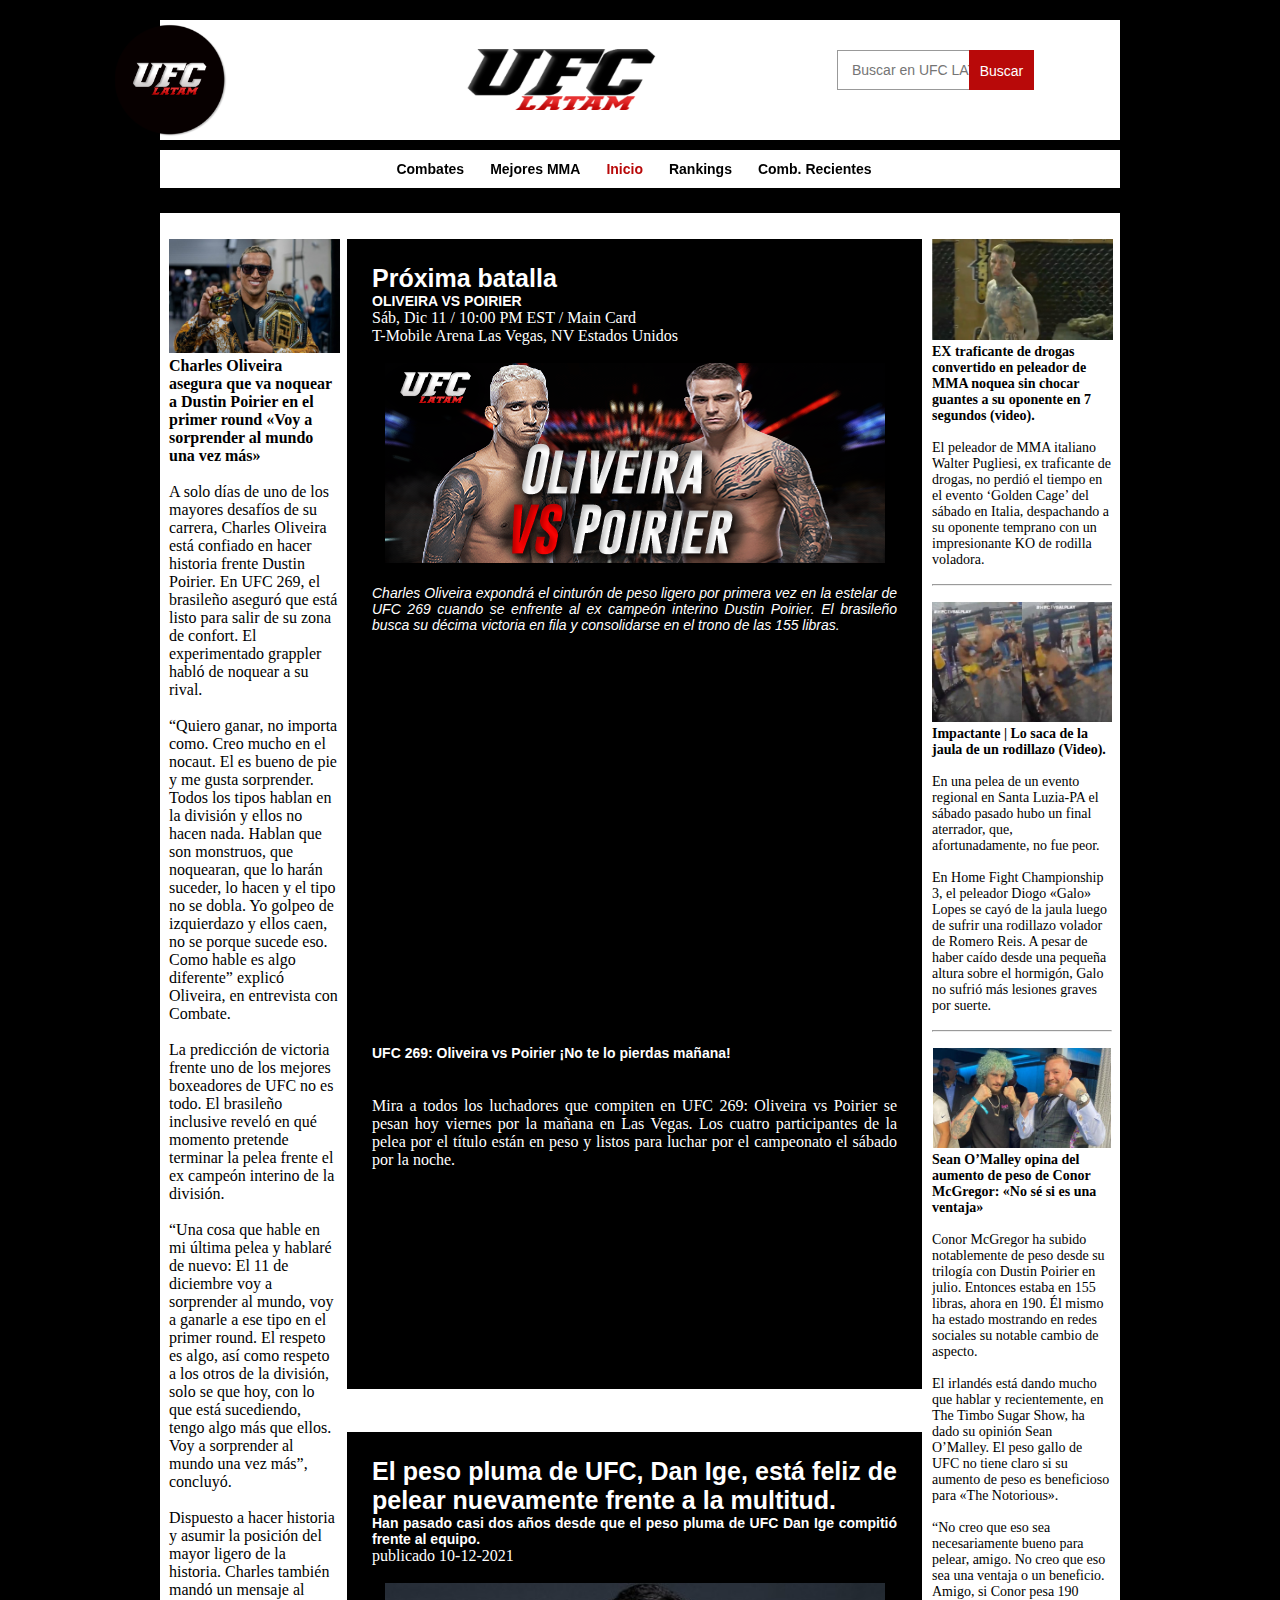
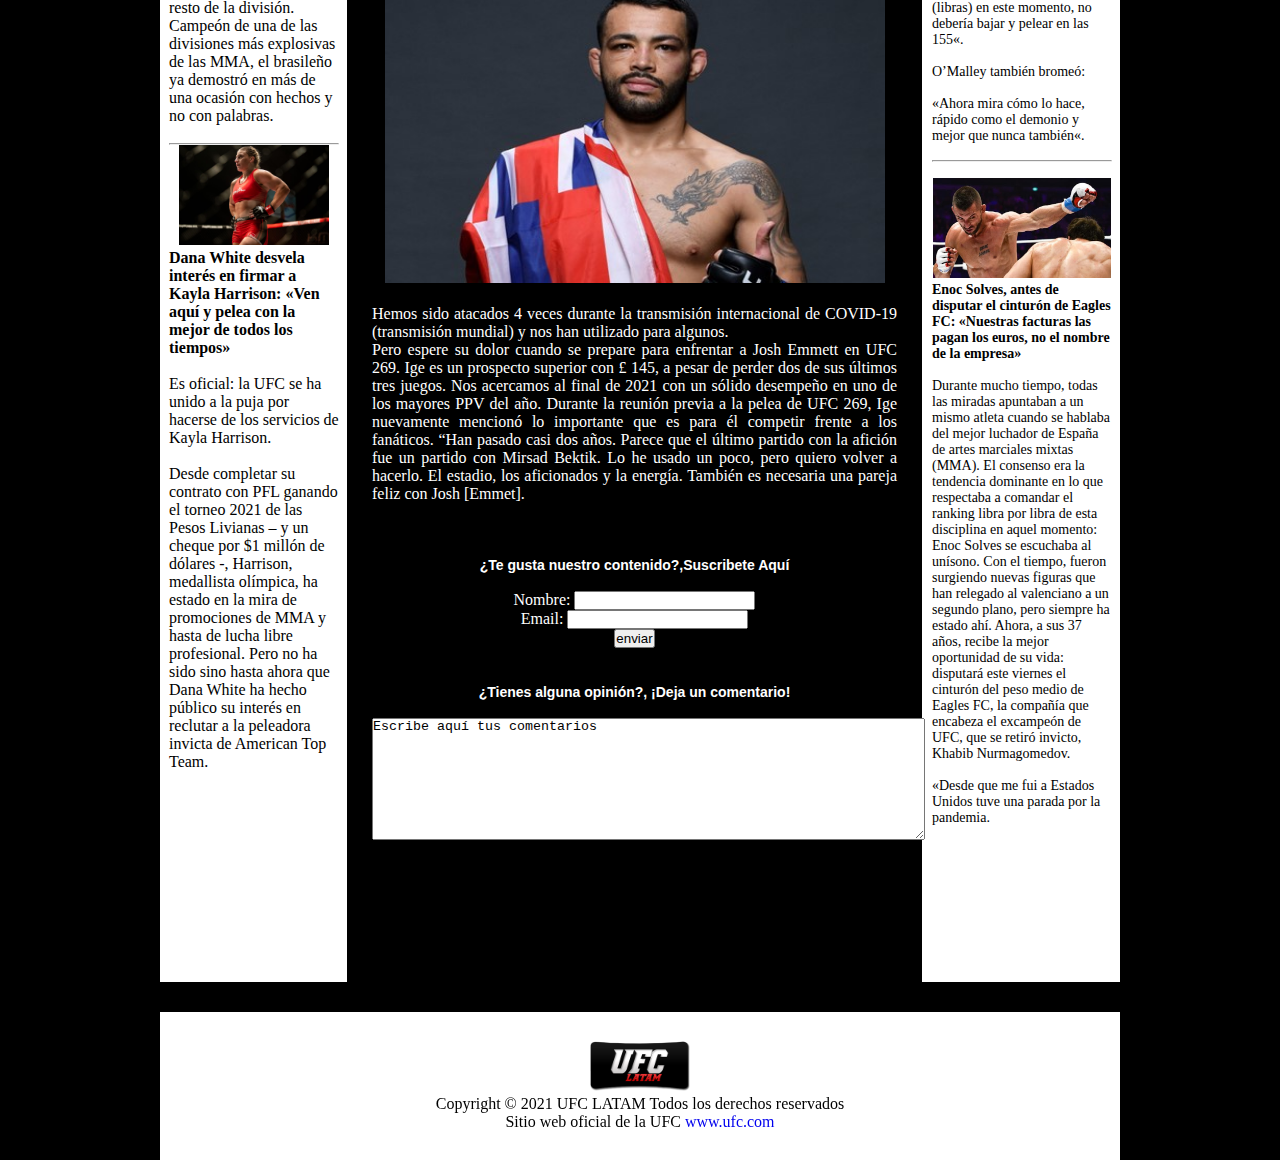
==== index.html @ 19a67400 "Add files via upload" ====
<!DOCTYPE html>
<html lang="es-ES">

<head>
  <meta lang="es-ES">
	<meta charset="utf-8">
	<meta name="description" content="UFC LATAM">
	<title>UFC LATAM</title>
	<link rel="stylesheet" href="ufcestilos.css">
</head>

<body>

<style>
#search-box {
    position: relative;
    width: 100%;
    text-align: left;
}
#search-form {
    height: 40px;
    border: 1px solid #999;
    -webkit-border-radius: 0px;
    -moz-border-radius: 0px;
    border-radius: 0px;
    background-color: #fff;
    overflow: hidden;
}
#search-text {
    font-size: 14px;
    color: #fff;
    border-width: 0;
    background:transparent ;
}
#search-box input[type="text"] {
    width: 70%;
    padding: 11px 0 12px 1em;
    color: #333;
    outline: none;
}
#search-button {
    position: absolute;
    top: 0;
    right: 0;
    height: 40px;
    width: 65px;
    font-size: 14px;
    color: #fff;
    text-align: center;
    line-height: 42px;
    border-width: 0;
    background-color: #B80909;
    -webkit-border-radius: 0px 0px 0px 0px;
    -moz-border-radius: 0px 0px 0px 0px;
    border-radius: 0px 0px 0px 0px;
    cursor: pointer;
}
</style>
      <div id="buscar">
      <div id='search-box'>
  <form action='/search' id='search-form' method='get' target='_top'>
    <input id='search-text' name='q' placeholder='Buscar en UFC LATAM' type='text'/>
    <button id='search-button' type='submit'><span>Buscar</span></button>
  </form>
</div>
</div>
<center>
    <div id="logo">
<img class="foto3" src="banner3.png" alt="imagen 2">
    </div>
    </center>
        <div id="logodos">
<img class="foto4" src="logocirculo.png"  alt="imagen 2">
    </div>
<div id="agrupar">
   <header id="cabecera">


   </header>

<nav id="menu">
  <ul>
  <center> 
  <STYLE>A {text-decoration: none;} </STYLE>
	<li><a style="color:black;" href="combates.html"onMouseOver="this.style.color='#B80909'" onMouseOut="this.style.color='black'">Combates</a></li>&nbsp;&nbsp;&nbsp;

	<li><a style="color:black;" href="mejoresmma.html"onMouseOver="this.style.color='#B80909'" onMouseOut="this.style.color='black'">Mejores MMA</a></li>&nbsp;&nbsp;&nbsp;

	<li><a style="color:#B80909" href="index.html" onMouseOver="this.style.color='black'" onMouseOut="this.style.color='#B80909'">Inicio</a></li>&nbsp;&nbsp;&nbsp;

  <li><a style="color:black;" href="rankings.html"onMouseOver="this.style.color='#B80909'" onMouseOut="this.style.color='black'">Rankings</a></li>&nbsp;&nbsp;&nbsp;

	<li><a style="color:black;" href="combrecientes.html"onMouseOver="this.style.color='#B80909'" onMouseOut="this.style.color='black'">Comb. Recientes</a></li>&nbsp;&nbsp;&nbsp;  
   </ul>
  </center>
</nav>

<div id="general">

 <div id="columnauno">
      <center><img class="noticia5" src="noticia5.jpg" alt="noticia5"></center>

      <b>Charles Oliveira asegura que va noquear a Dustin Poirier en el primer round «Voy a sorprender al mundo una vez más»</b>
      <br><br>
      A solo días de uno de los mayores desafíos de su carrera, Charles Oliveira está confiado en hacer historia frente Dustin Poirier. En UFC 269, el brasileño aseguró que está listo para salir de su zona de confort. El experimentado grappler habló de noquear a su rival.<br>
      <br>
      “Quiero ganar, no importa como. Creo mucho en el nocaut. El es bueno de pie y me gusta sorprender. Todos los tipos hablan en la división y ellos no hacen nada. Hablan que son monstruos, que noquearan, que lo harán suceder, lo hacen y el tipo no se dobla. Yo golpeo de izquierdazo y ellos caen, no se porque sucede eso. Como hable es algo diferente” explicó Oliveira, en entrevista con Combate.<br>
      <br>
      La predicción de victoria frente uno de los mejores boxeadores de UFC no es todo. El brasileño inclusive reveló en qué momento pretende terminar la pelea frente el ex campeón interino de la división.
      <br><br>
      “Una cosa que hable en mi última pelea y hablaré de nuevo: El 11 de diciembre voy a sorprender al mundo, voy a ganarle a ese tipo en el primer round. El respeto es algo, así como respeto a los otros de la división, solo se que hoy, con lo que está sucediendo, tengo algo más que ellos. Voy a sorprender al mundo una vez más”, concluyó.<br><br>
      Dispuesto a hacer historia y asumir la posición del mayor ligero de la historia. Charles también mandó un mensaje al resto de la división. Campeón de una de las divisiones más explosivas de las MMA, el brasileño ya demostró en más de una ocasión con hechos y no con palabras.
      <br><br><hr>


      <center><img class="noticia6" src="noticia6.jpg" alt="noticia6"></center>

      <b>Dana White desvela interés en firmar a Kayla Harrison: «Ven aquí y pelea con la mejor de todos los tiempos»</b>
      <br><br>
      Es oficial: la UFC se ha unido a la puja por hacerse de los servicios de Kayla Harrison.<br>
      <br>
      Desde completar su contrato con PFL ganando el torneo 2021 de las Pesos Livianas – y un cheque por $1 millón de dólares -, Harrison, medallista olímpica, ha estado en la mira de promociones de MMA y hasta de lucha libre profesional. Pero no ha sido sino hasta ahora que Dana White ha hecho público su interés en reclutar a la peleadora invicta de American Top Team.<br><br>
      <br><br>
      </div>

 
  <div id="noticias">
      <center><a href="https://twitter.com/Grabaka_Hitman/status/1467271474625097730?ref_src=twsrc%5Etfw%7Ctwcamp%5Etweetembed%7Ctwterm%5E1467271474625097730%7Ctwgr%5E%7Ctwcon%5Es1_&ref_url=https%3A%2F%2Fmma.uno%2Fex-traficante-de-drogas-convertido-en-peleador-de-mma-noquea-sin-chocar-guantes-a-su-oponente-en-7-segundos-video%2F"><img class="noticia1" src="noticia1.jpg" alt="noticia1"></a></center>

      <b>EX traficante de drogas convertido en peleador de MMA noquea sin chocar guantes a su oponente en 7 segundos (video).</b>
      <br><br>
      El peleador de MMA italiano Walter Pugliesi, ex traficante de drogas, no perdió el tiempo en el evento ‘Golden Cage’ del sábado en Italia, despachando a su oponente temprano con un impresionante KO de rodilla voladora.
      <br><br><hr>
      <br>
      <center><a href="https://twitter.com/Grabaka_Hitman/status/1467573175978450952?ref_src=twsrc%5Etfw%7Ctwcamp%5Etweetembed%7Ctwterm%5E1467573175978450952%7Ctwgr%5E%7Ctwcon%5Es1_&ref_url=https%3A%2F%2Fmma.uno%2Fimpactante-lo-saca-de-la-jaula-de-un-rodillazo-video%2F"><img class="noticia2" src="noticia2.jpg" alt="noticia1"></a></center>

      <b>Impactante | Lo saca de la jaula de un rodillazo (Video).</b>
      <br><br>
      En una pelea de un evento regional en Santa Luzia-PA el sábado pasado hubo un final aterrador, que, afortunadamente, no fue peor.<br><br>
      En Home Fight Championship 3, el peleador Diogo «Galo» Lopes se cayó de la jaula luego de sufrir una rodillazo volador de Romero Reis. A pesar de haber caído desde una pequeña altura sobre el hormigón, Galo no sufrió más lesiones graves por suerte.
      <br><br><hr>
      <br>
      <center><a href="https://twitter.com/TheNotoriousMMA/status/1467481762683146243?ref_src=twsrc%5Etfw%7Ctwcamp%5Etweetembed%7Ctwterm%5E1467481762683146243%7Ctwgr%5E%7Ctwcon%5Es1_&ref_url=https%3A%2F%2Fmma.uno%2Fsean-omalley-aumento-peso-conor-mcgregor%2F"><img class="noticia3" src="noticia3.jpg" alt="noticia1"></a></center>

      <b>Sean O’Malley opina del aumento de peso de Conor McGregor: «No sé si es una ventaja»</b>
      <br><br>
      Conor McGregor ha subido notablemente de peso desde su trilogía con Dustin Poirier en julio. Entonces estaba en 155 libras, ahora en 190. Él mismo ha estado mostrando en redes sociales su notable cambio de aspecto.<br>
      <br>
      El irlandés está dando mucho que hablar y recientemente, en The Timbo Sugar Show, ha dado su opinión Sean O’Malley. El peso gallo de UFC no tiene claro si su aumento de peso es beneficioso para «The Notorious».<br>
      <br>
      “No creo que eso sea necesariamente bueno para pelear, amigo. No creo que eso sea una ventaja o un beneficio. Amigo, si Conor pesa 190 (libras) en este momento, no debería bajar y pelear en las 155«.<br><br>
      O’Malley también bromeó:<br><br>
      «Ahora mira cómo lo hace, rápido como el demonio y mejor que nunca también«.
      <br><br><hr>
            <br>
      <center><img class="noticia3" src="noticia4.jpg" alt="noticia4"></center>

      <b>Enoc Solves, antes de disputar el cinturón de Eagles FC: «Nuestras facturas las pagan los euros, no el nombre de la empresa»</b>
      <br><br>
      Durante mucho tiempo, todas las miradas apuntaban a un mismo atleta cuando se hablaba del mejor luchador de España de artes marciales mixtas (MMA). El consenso era la tendencia dominante en lo que respectaba a comandar el ranking libra por libra de esta disciplina en aquel momento: Enoc Solves se escuchaba al unísono. Con el tiempo, fueron surgiendo nuevas figuras que han relegado al valenciano a un segundo plano, pero siempre ha estado ahí. Ahora, a sus 37 años, recibe la mejor oportunidad de su vida: disputará este viernes el cinturón del peso medio de Eagles FC, la compañía que encabeza el excampeón de UFC, que se retiró invicto, Khabib Nurmagomedov.<br>
      <br>
«Desde que me fui a Estados Unidos tuve una parada por la pandemia.
      <br><br>

            

    </div>

  <div id="body">
    <article>
    <header>
      <hgroup>
      <h1>Próxima batalla</h1>
      <h2>OLIVEIRA VS POIRIER</h2>
      </hgroup>
      <time datetime="2021-11-12" pubdate>Sáb, Dic 11 / 10:00 PM EST / Main Card
      </time>
     </header>
     T-Mobile Arena
     Las Vegas, NV
     Estados Unidos
     <figure>
      <center><br>
       <img src="bannerpelea.png" width="500" height="200">
       </center><br>
       <figcaption>
         Charles Oliveira expondrá el cinturón de peso ligero por primera vez en la estelar de UFC 269 cuando se enfrente al ex campeón interino Dustin Poirier. El brasileño busca su décima victoria en fila y consolidarse en el trono de las 155 libras.
       </figcaption>
       </figure><br><br><br><br>
       <center><iframe width="504" height="300" src="https://www.youtube.com/embed/aLBAzfDV10A" title="YouTube video player" frameborder="0" allow="accelerometer; autoplay; clipboard-write; encrypted-media; gyroscope; picture-in-picture" allowfullscreen></iframe></center><br><br>
       <h2>UFC 269: Oliveira vs Poirier ¡No te lo pierdas mañana!</h2><br><br>
        Mira a todos los luchadores que compiten en UFC 269: Oliveira vs Poirier se pesan hoy viernes por la mañana en Las Vegas. Los cuatro participantes de la pelea por el título están en peso y listos para luchar por el campeonato el sábado por la noche.

</article>
<br>
<article>
  <header>
    <hgroup>
      <h1>El peso pluma de UFC, Dan Ige, está feliz de pelear nuevamente frente a la multitud.</h1>
      <h2>Han pasado casi dos años desde que el peso pluma de UFC Dan Ige compitió frente al equipo.</h2>
    </hgroup>
    <time datetime="2021-10-12" pubdate>publicado 10-12-2021
    </time>
         <figure>
      <center><br>
       <img src="noticiaprincipal.jpg" width="500" height="300">
       </center><br>
  </header>
Hemos sido atacados 4 veces durante la transmisión internacional de COVID-19 (transmisión mundial) y nos han utilizado para algunos.<br>
Pero espere su dolor cuando se prepare para enfrentar a Josh Emmett en UFC 269.
Ige es un prospecto superior con £ 145, a pesar de perder dos de sus últimos tres juegos. Nos acercamos al final de 2021 con un sólido desempeño en uno de los mayores PPV del año.
Durante la reunión previa a la pelea de UFC 269, Ige nuevamente mencionó lo importante que es para él competir frente a los fanáticos.
“Han pasado casi dos años. Parece que el último partido con la afición fue un partido con Mirsad Bektik. Lo he usado un poco, pero quiero volver a hacerlo. El estadio, los aficionados y la energía. También es necesaria una pareja feliz con Josh [Emmet].
    <br><br><br><br>
    <center>
    <h2>¿Te gusta nuestro contenido?,Suscribete Aquí</h2><br>
    <form action="" method="post">
      <label for="name">Nombre:</label>
      <input name="name" required><br />
      <label for="email">Email:</label>
      <input name="email" type="email" required><br/>
      <span class="msg-error error"></span>
<div id="recaptcha" class="g-recaptcha" data-sitekey="6Ld4Jh8TAAAAAD2tURa21kTFwMkKoyJCqaXb0uoK"></div>
      <input type="submit" value="enviar" />
    </form>
    <script src='https://www.google.com/recaptcha/api.js'></script>
    <br><br>
    <h2>¿Tienes alguna opinión?, ¡Deja un comentario!</h2><br>
    <textarea name="comentarios" rows="8" cols="67">Escribe aquí tus comentarios</textarea>
    </center>
    </div>


 </article>
  </div>


<footer id="pie">
  <center><img src="bannerfondo.png" height="50" width="100"></center>
  Copyright &copy; 2021 UFC LATAM Todos los derechos reservados<br>
  Sitio web oficial de la UFC
<a href="https://www.ufc.com/" target="_blank">www.ufc.com</a>
</footer>
</body>
</html>
---- ufcestilos.css ----
/************ 
//--------------------------------
// GENERAL
//-------------------------------
************/
* { 
    margin: 0;
    padding: 0;
    box-sizing: border-box;
}


h1 {
  font: bold 25px verdana, sans-serif;
  color: white;
}

h2 {
  font: bold 14px verdana, sans-serif;
  color: white;

}


p {
  font: bold 14px verdana, sans-serif;
  color: black;
}



header, section, footer, aside, nav, article, figure, figcaption,
hgroup{
      display: block;  
}

/************ 
//-------------------------------
// IMAGENES
//-------------------------------
************/

.foto1 { padding: 0px; margin: 0px;  width: 120px; height: 120px; }

.foto2 { padding: 0px; margin: 25px; margin-left: 25px; float: none;  width: 200px; height: 70px; }

.foto3 { padding: 0px; margin: 25px; margin-left: 25px; float: none;  width: 200px; height: 70px; }

.foto4 { padding: 0px; margin: 0px;  width: 120px; height: 120px; }


.noticia1{ padding: 0px; margin-top: initial;  float: none; width: 212; height: 101px; }

.noticia2{ padding: 0px;  float: none; width: 220; height: 120px; }

.noticia3{ padding: 0px;  float: none; width: 220; height: 100px; }

.noticia4{ padding: 0px;  float: none; width: 220; height: 100px; }

.noticia5{ padding: 0px;  float: none; width: 220; height: 114px; }

.noticia6{ padding: 0px;  float: none; width: 220; height: 100px; }

.noticia7{ padding: 0px;  float: none; width: 220; height: 100px; }

.noticia8{ padding: 0px;  float: none; width: 220; height: 100px; }

body {
   text-align: center;
   background-color: black;
}

/************ 
//-------------------------------
// CABECERA
//-------------------------------
************/
#agrupar {
  margin: auto;
  width: 960px;
  text-align: left;
}

#cabecera {
  margin-top: 20px;
  background: white;
  width: auto;
  height: 120px;
  clear: none;

}
#logo{
  position: absolute;
  margin-left: 437px;
}
#logodos{
  position: absolute;
  margin-left: 110px;
}

#buscar{
  position: absolute;
  margin-left: 837px;
  margin-top: 30px;
}
    
#menu {
  margin-top: 10px;
  background: white;
  padding: 6px 15px;

}

#menu li {
  display: inline-block;
  list-style: none;
  padding: 5px;
  font: bold 14px verdana, sans-serif;
  text color: black;
}


div#general{
margin:auto;
margin-top: 25px;
width: 960px;
height: 2369px;
background-color:white;
}

div#columnauno{
  float: left;
  margin-top: 26px;
  margin-left: 9px;
  margin-right: 1px;
  marker-end: 25px;
  font size: ;
  height: 2343px;
  width: 170px;
  background-color:white;
  text-align: justify all;
}

div#noticias{
  float: right;
  font-size: 14px; 
  margin-top: 26px;
  margin-left: 3px;
  margin-right: 8px;
  height: 2343px;
  width: 180px;
  background-color:white;
  text-align: left;
}

div#body{
  float: left;
  margin-top: 26px;
  margin-right: 7px;
  margin-left: 7px;
  margin-bottom: 2px;a
  marker-end: 25px;a
  width: 960px;
  height: 1900px;
  background-color:white;
}

article {
  width: 575px;
  height: 1150px;
  color: white;
  text-align: justify;
  background: black;
  padding: 25px;
  margin-bottom: 25px;
}

article footer {
  color: white;
  text-align: justify-all;
}

msg-error {
  color: #c65848;
}
.g-recaptcha.error {
  border: solid 2px #c64848;
  padding: .2em;
  width: 19em;
}
/************
//-----------------------------
// PIE PÁGINA
//-----------------------------
************/

#pie {
  color: black;
  clear: both;
  text-align: center;
  background-color:white;
  padding: 3%;
  border-top: 30px solid black;
}

time {
  color: white;
}

figcaption {
  color: white;
  font: italic 14px verdana, sans-serif;
}
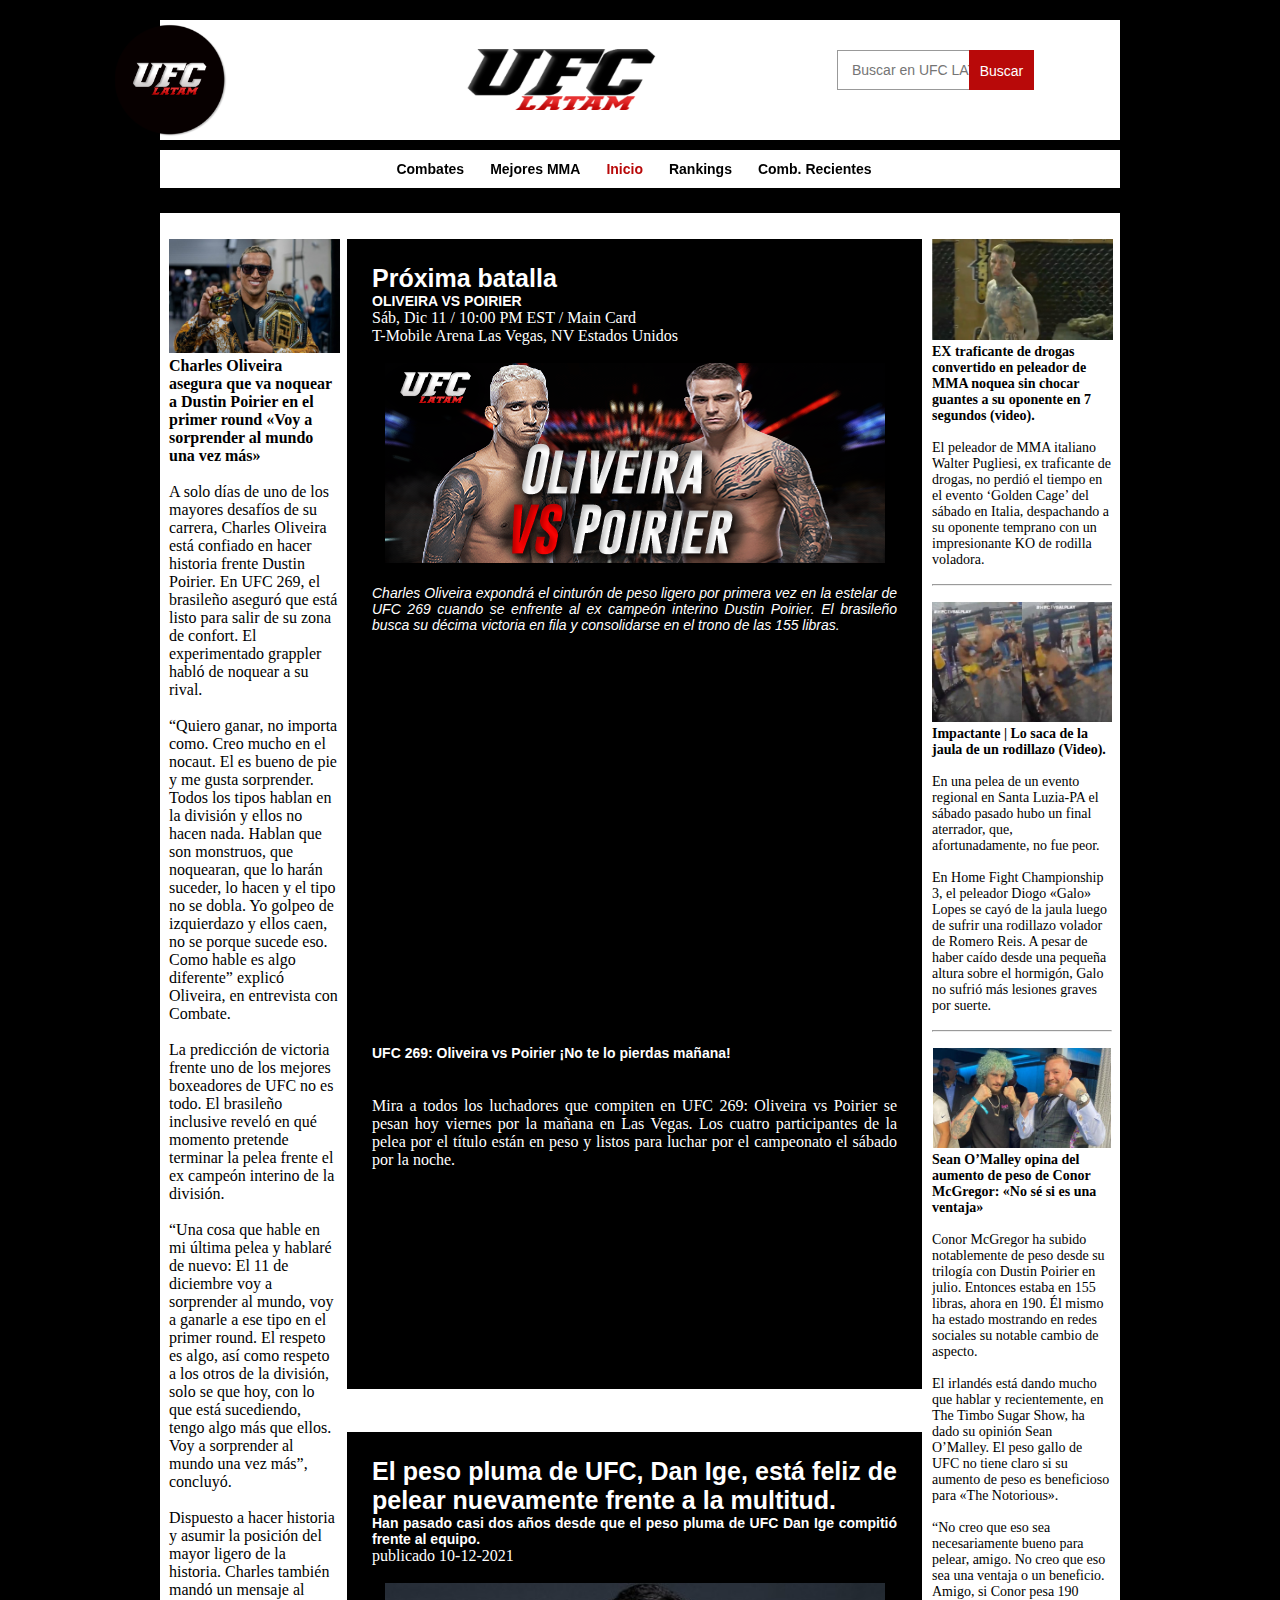
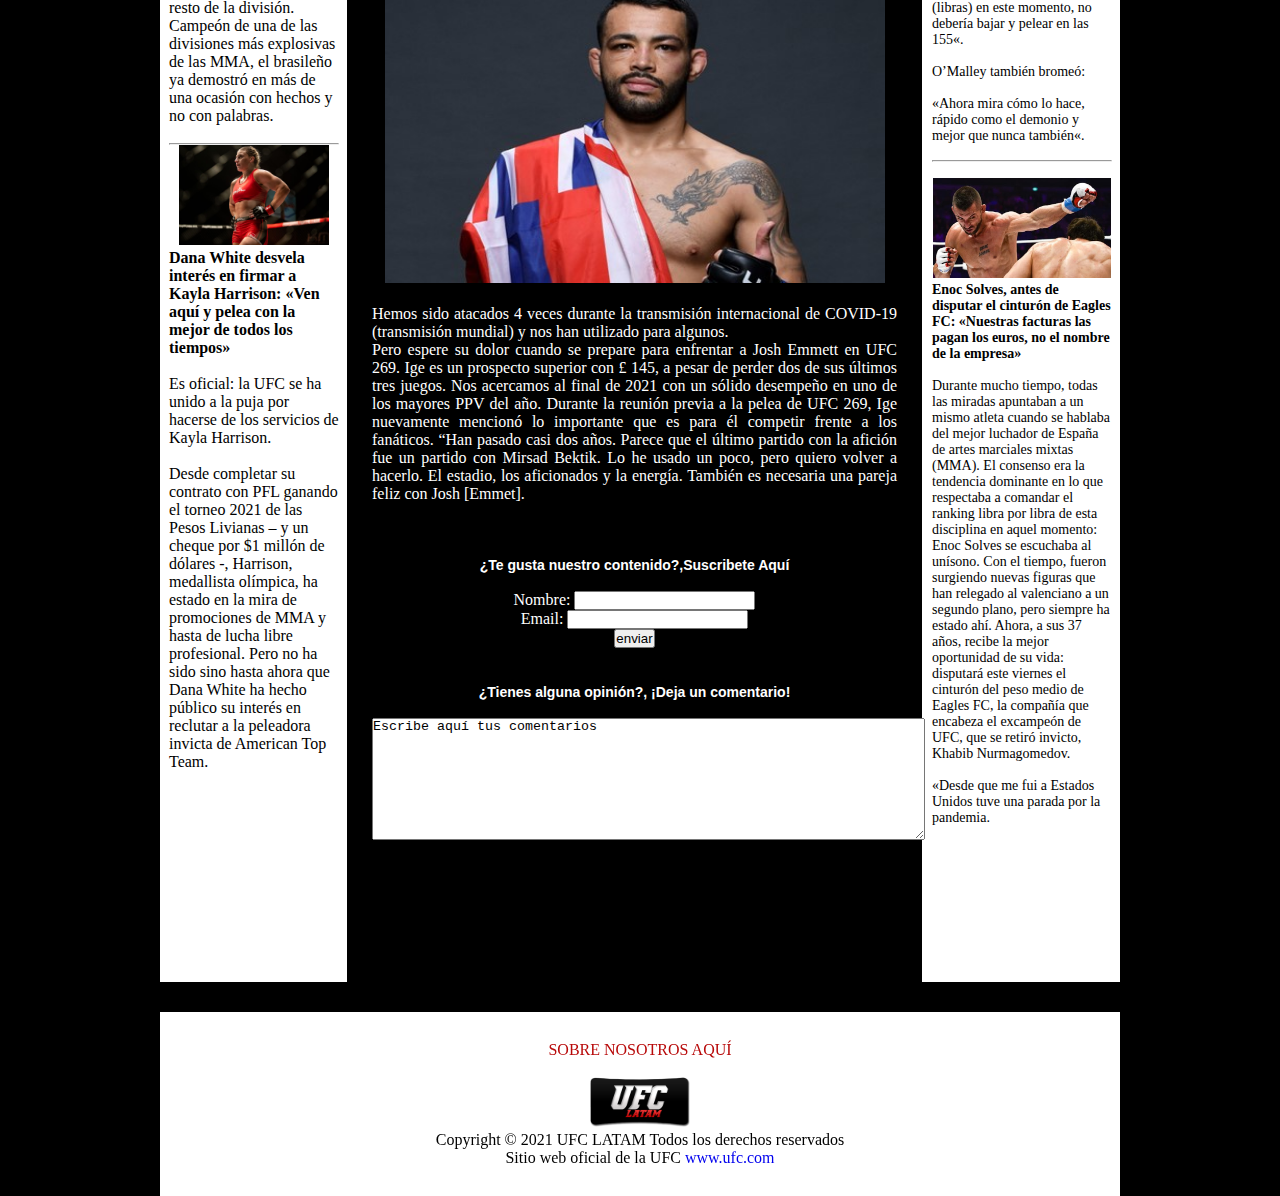
==== commit b8fa84a4: "Update index.html" ====
--- a/index.html
+++ b/index.html
@@ -236,10 +236,12 @@
 
 
 <footer id="pie">
+<a style="color:#B80909" href="informacion.html" onMouseOver="this.style.color='black'" onMouseOut="this.style.color='#B80909'">SOBRE NOSOTROS AQUÍ</a>
+    <br><br>
   <center><img src="bannerfondo.png" height="50" width="100"></center>
   Copyright &copy; 2021 UFC LATAM Todos los derechos reservados<br>
   Sitio web oficial de la UFC
 <a href="https://www.ufc.com/" target="_blank">www.ufc.com</a>
 </footer>
 </body>
-</html>+</html>
